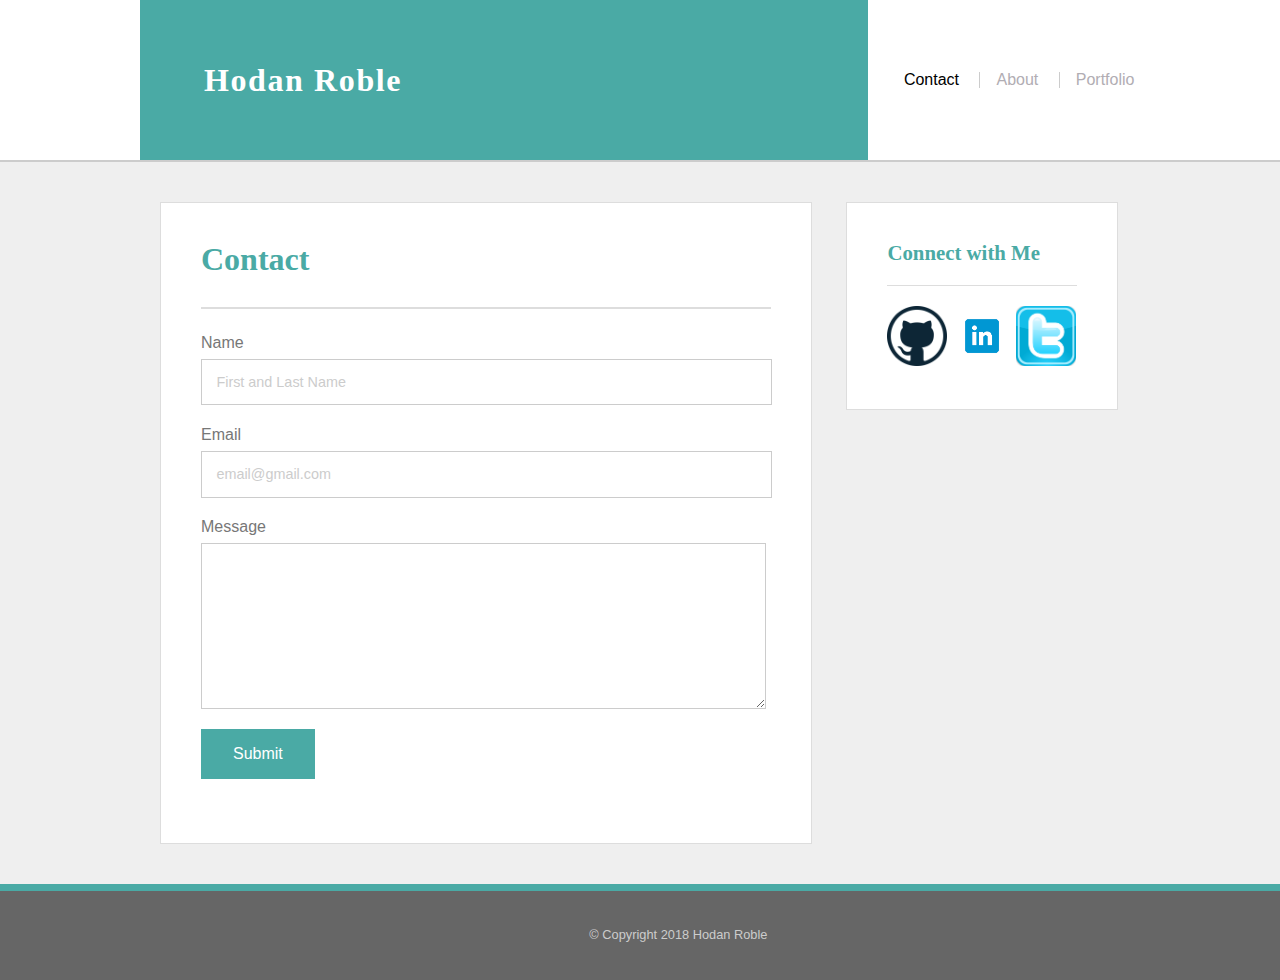
==== Basic-Portfolio/contact.html @ 71629150 "Add files via upload" ====
<!DOCTYPE html>
<html lang="en">
<head>
	<meta charset="UTF-8">
	<title>Hodan Roble / Contact</title>
	<link rel="stylesheet" href="./assets/css/reset.css">
	<link rel="stylesheet" href="./assets/css/style.css">
</head>
<body>
	<header>
		<div class="container">
			<div class="name">
				<div class="logo">Hodan Roble</div>
			</div>
			<nav class="nav">
				<ul>
						<li><a href="#" class="active">Contact</a></li>
					<li><a href="index.html">About</a></li>
					<li><a href="portfolio.html">Portfolio</a></li>
				</ul>
			</nav>
		</div> <!-- .container -->
	</header>
	
	<div class="content">
		<!-- Main content -->
		<div class="main">
			<h1 class="page-title">Contact</h1>
			<form action="#" class="contact">
				<label for="name">Name</label>
				<input type="text" name="name" id="name" placeholder="First and Last Name">
				<label for="email">Email</label>
				<input type="text" name="email" id="email" placeholder="email@gmail.com">
				<label for="name">Message</label>
				<textarea rows="10" cols="40" name="message" id="message"></textarea>
				<input type="submit" value="Submit">
			</form>
			
		</div> <!-- .main -->

		<div class="sidebar">
			<h2 class="sidebar-title">Connect with Me</h2>
			<ul class="media">
				<li><a href="https://github.com/hodanroble/"><img src="./assets/images/github.png" alt="GitHub"></a></li>
				<li><a href="https://www.linkedin.com/in/hodanroble"><img src="./assets/images/linkedin.png" alt="LinkedIn"></a></li>
				<li><a href="https://twitter.com/hodanroble"><img src="./assets/images/twitter.png" alt="Twitter"></a></li>
			</ul>
		</div> <!-- .sidebar -->
		
	</div> <!-- .content -->



	<footer>
		&copy; Copyright 2018 Hodan Roble
	</footer>

</body>
</html>
---- Basic-Portfolio/assets/css/style.css ----
html {
	position: relative;
}
html, body {
	font-family: Arial, 'Helvetica Neue', Helvetica, sans-serif;
	color: #777777;
	background-color: #efefef;
	background: #efefef url("../images/shattered.png");
}

h1, h2, h3, h4, h5, h6 {
	font-family: 'Georgia', Times, 'Times New Roman', serif;
	color: #4aaaa5;
}

a {
	text-decoration: none;
}

h1 {
	font-size: 2em;
}

h2 {
	font-size: 1.3em;
}

/* ******* PAGE ************ */

/* Header */
header {
	width: 100%;
	height: auto;
	border-bottom: 2px solid #cccccc;
	background-color: #ffffff;
}

header .container {
	width: 1000px;
	margin: 0 auto;
}

.name, .nav {
	display: inline-block;
    vertical-align: middle;
    margin: 0;
    padding: 0;
}

.name {
	width: 50%;
}

.logo {
	display: inline-block;
	font-family: 'Georgia', Times, 'Times New Roman', serif;
	font-weight: bold;
	font-size: 2em;
	letter-spacing: 0.05em;
	background-color: #4aaaa5;
	color: #ffffff;
	padding: 2em;
	width: 600px;
}


.nav {
	width: 49%;
	text-align: right;
	color: #b1adb3;
	font-weight: normal;
}

.nav ul li {
	display: inline-block;
	padding-left: 1em;
	margin-left: 1em;
}

.nav ul li a {
	color: #b1adb3;
	text-decoration: none;
	-webkit-transition: color .4s;
	transition: color .4s;
}

.nav ul li a:hover {
	color: #4aaaa5;
}

.nav ul li a.active {
	color: #000000;
}

.nav ul li+li {
	/* See https://www.jackreichert.com/2011/07/how-to-add-a-divider-between-menu-items-in-css-using-only-one-selector/ */
	border-left: 1px solid #cccccc;
}


/* Main Content Area */
.content {
	width: 960px;
	clear: both;
	margin: 0 auto 6em auto;
}

.main {
	display: inline-block;
	width: 570px;
	margin: 40px 0;
	padding: 40px;
	background-color: #ffffff;
	border: 1px solid #dddddd;
}

.main h1 {
	font-size: 2em;
	font-weight: bold;
	padding-bottom: 1em;
	margin-bottom: 0.8em;
	border-bottom: 2px solid #dddddd;
}

.main p {
	font-size: 18px;
	line-height: 1.5em;
	margin-bottom: 2em;
}

img.profilepic {
	float: left;
	padding: 0 1em 1em 0;
	width: 400px;
	height: 400px;
}

/* Portfolio */

img.construction{
	display: inline-block;
	position: relative;
	width: 400px;
	height: 400px;

}

/* Contact */
.contact {
	width: 540px;
}

.contact label {
	display: block;
	padding-bottom: 0.5em;
}

.contact input, .contact textarea {
	width: 100%;
	border: 1px solid #cccccc;
	margin-bottom: 1.5em;
	padding: 1em;
	font-size: .9em;
}

.contact input::-webkit-input-placeholder, .contact textarea::-webkit-input-placeholder {
    color: #cccccc;
}

.contact input::-moz-placeholder, .contact textarea::-moz-placeholder {
    color: #cccccc;
}

.contact input::-ms-placeholder, .contact textarea::-ms-placeholder {
    color: #cccccc;
}

.contact input::placeholder, .contact textarea::placeholder {
    color: #cccccc;
}

.contact input[type="submit"] {
	width: auto;
	background-color: #4aaaa5;
	color: #ffffff;
	border: none;
	padding: 1em 2em;
	font-size: 1em;
}
/* Sidebar */
.sidebar {
	display: inline-block;
	width: 190px;
	padding: 40px;
	margin: 40px 0 0 30px;
	vertical-align: top;
	background-color: #ffffff;
	border: 1px solid #dddddd;
}

.sidebar h2 {
	font-size: 1.3em;
	font-weight: bold;
	padding-bottom: 1em;
	margin-bottom: 1em;
	border-bottom: 1px solid #dddddd;
}

.sidebar ul li {
	display: inline-block;
	margin: 0;
	padding: 0;

}

.sidebar ul li:hover { background-color: yellow
}

.media img {
	width: 60px;
	height: auto;
}

/* Footer */
footer {
	position: absolute;
	left: 0;
	bottom: 0;
	width: 100%;
	padding: 3em;
	text-align: center;
	font-size: 0.8em;
	color: #cccccc;
	background-color: #666666;
	border-top: 7px solid #4aaaa5;
}
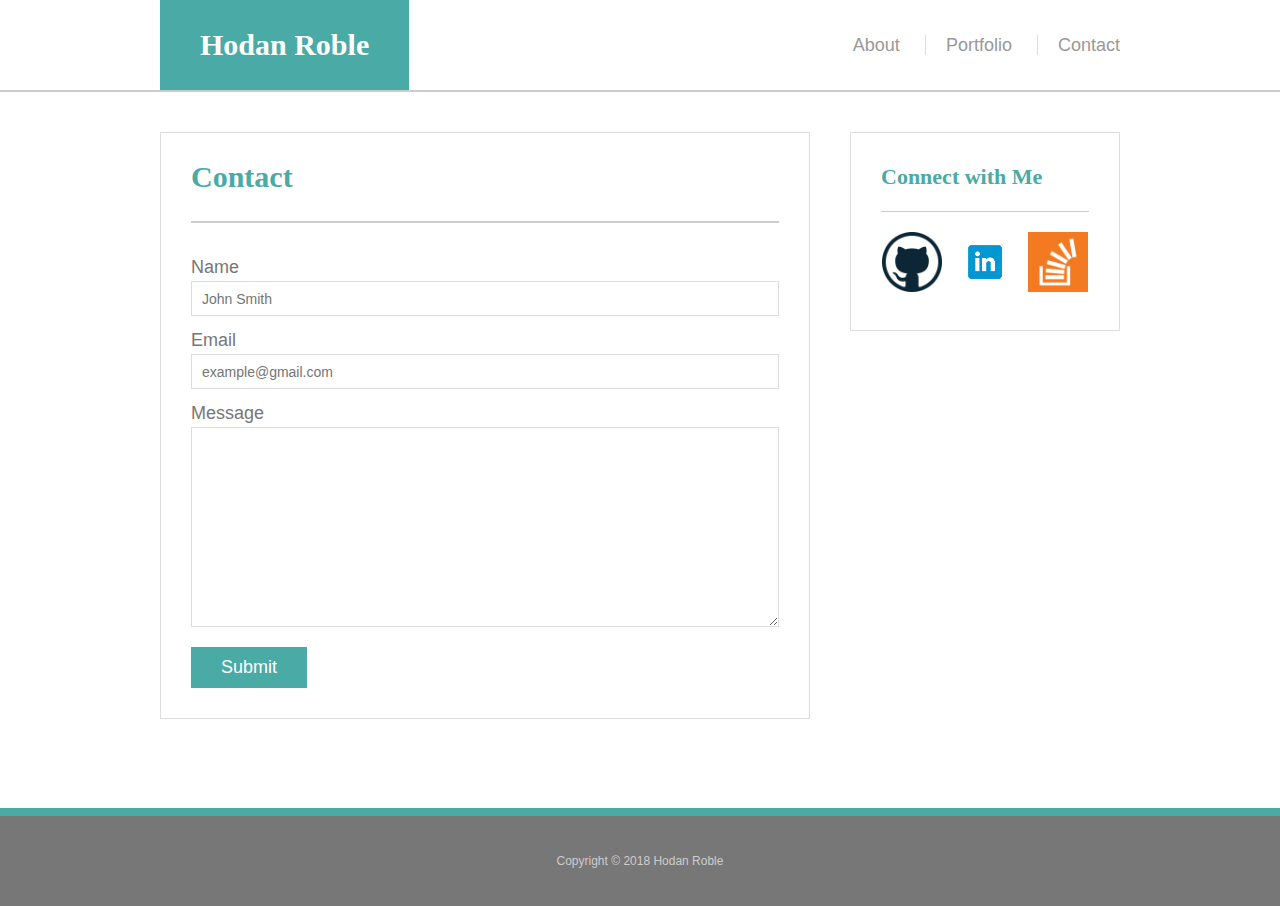
==== commit ea5b3094: "Add files via upload" ====
--- a/Basic-Portfolio/contact.html
+++ b/Basic-Portfolio/contact.html
@@ -1,59 +1,63 @@
 <!DOCTYPE html>
-<html lang="en">
+<html lang="en-us">
+
 <head>
-	<meta charset="UTF-8">
-	<title>Hodan Roble / Contact</title>
-	<link rel="stylesheet" href="./assets/css/reset.css">
-	<link rel="stylesheet" href="./assets/css/style.css">
+  <meta charset="UTF-8">
+  <meta name="viewport" content="width=device-width, initial-scale=1">
+  <title>Contact | Hodan Roble </title>
+  <link rel="stylesheet" type="text/css" href="assets/css/reset.css">  
+  <link rel="stylesheet" type="text/css" href="assets/css/style.css">
 </head>
+
 <body>
-	<header>
-		<div class="container">
-			<div class="name">
-				<div class="logo">Hodan Roble</div>
-			</div>
-			<nav class="nav">
-				<ul>
-						<li><a href="#" class="active">Contact</a></li>
-					<li><a href="index.html">About</a></li>
-					<li><a href="portfolio.html">Portfolio</a></li>
-				</ul>
-			</nav>
-		</div> <!-- .container -->
-	</header>
-	
-	<div class="content">
-		<!-- Main content -->
-		<div class="main">
-			<h1 class="page-title">Contact</h1>
-			<form action="#" class="contact">
-				<label for="name">Name</label>
-				<input type="text" name="name" id="name" placeholder="First and Last Name">
-				<label for="email">Email</label>
-				<input type="text" name="email" id="email" placeholder="email@gmail.com">
-				<label for="name">Message</label>
-				<textarea rows="10" cols="40" name="message" id="message"></textarea>
-				<input type="submit" value="Submit">
-			</form>
-			
-		</div> <!-- .main -->
 
-		<div class="sidebar">
-			<h2 class="sidebar-title">Connect with Me</h2>
-			<ul class="media">
-				<li><a href="https://github.com/hodanroble/"><img src="./assets/images/github.png" alt="GitHub"></a></li>
-				<li><a href="https://www.linkedin.com/in/hodanroble"><img src="./assets/images/linkedin.png" alt="LinkedIn"></a></li>
-				<li><a href="https://twitter.com/hodanroble"><img src="./assets/images/twitter.png" alt="Twitter"></a></li>
-			</ul>
-		</div> <!-- .sidebar -->
-		
-	</div> <!-- .content -->
+<header>
+  <div class="wrapper">
+    <a href="#" id="logo">Hodan Roble</a>
 
+    <nav>
+      <ul>
+        <li><a href="index.html">About</a></li>
+        <li><a href="portfolio.html">Portfolio</a></li>
+        <li><a href="contact.html">Contact</a></li>
+      </ul>
+    </nav>
+  </div>
+</header>
 
+<div id="container" class="wrapper">
+  <div id="content" class="module">
+    <h1>Contact</h1>
+  
+    <form id="contact-form">
+        <ul>
+          <li>
+            <label for="name">Name</label>
+            <input type="text" id="name" name="name" placeholder="John Smith" required="required">
+          </li>
+          <li>
+            <label for="email">Email</label>
+            <input type="email" id="email" name="email" placeholder="example@gmail.com" required="required">
+          </li>
+          <li>
+            <label for="message">Message</label>
+            <textarea id="message" name="message" required="required"></textarea>
+          </li>
+        </ul>
+        <input type="submit">
+      </form>
 
-	<footer>
-		&copy; Copyright 2018 Hodan Roble
-	</footer>
+  </div>
 
+  <div id="social" class="module">
+    <h2>Connect with Me</h2>
+
+    <a href="https://github.com/hodanroble"><img src="assets/images/github.png"></a>
+    <a href="https://www.linkedin.com/hodanroble/"><img src="assets/images/linkedin.png"></a>
+    <a href="http://stackoverflow.com/hodanroble"><img src="assets/images/overflow.png"></a>
+  </div>
+</div>
+  <footer> Copyright &copy; 2018 Hodan Roble </footer>
+    
 </body>
 </html>
--- a/Basic-Portfolio/assets/css/style.css
+++ b/Basic-Portfolio/assets/css/style.css
@@ -1,237 +1,230 @@
-
-html {
-	position: relative;
-}
-html, body {
-	font-family: Arial, 'Helvetica Neue', Helvetica, sans-serif;
-	color: #777777;
-	background-color: #efefef;
-	background: #efefef url("../images/shattered.png");
-}
-
-h1, h2, h3, h4, h5, h6 {
-	font-family: 'Georgia', Times, 'Times New Roman', serif;
+body {
+	background-image: url("../images/background.png");
+	background-repeat: repeat;
+	font-family: Arial;
+	font-size: 18px;
+	color: #777;
+	line-height: 28px;
+}
+* {
+	box-sizing: border-box;
+}
+
+/* Main Page */
+
+/* Sticky Footer */
+
+#container {
+	min-height: calc(100vh - 264px);
+}
+
+/* General Styling */
+
+h1, h2 {
+	font-family: "Georgia";
 	color: #4aaaa5;
-}
-
-a {
+	padding-bottom: 30px;
+	font-weight: bold;
+	text-align: left;
+	margin-bottom: 30px;
+}
+
+h1 {
+	font-size: 30px;
+	border-bottom: 2px solid #ccc;
+}
+
+h2 {
+	font-size: 22px;
+	border-bottom: 1px solid #ccc;
+	padding-bottom: 20px;
+	margin-bottom: 20px;
+}
+
+header {
+	background-color: #fff;
+	margin-bottom: 40px;
+	border-bottom: 2px solid #ccc;
+}
+
+#logo {
+	float: left;
+	display: block;
+	background-color: #4aaaa5;
+	color:#fff;
+	font-family: "Georgia";
+	font-size: 30px;
+	padding: 0 40px;
+	line-height: 90px;
+	font-weight: bold;
 	text-decoration: none;
 }
 
-h1 {
-	font-size: 2em;
-}
-
-h2 {
-	font-size: 1.3em;
-}
-
-/* ******* PAGE ************ */
-
-/* Header */
-header {
-	width: 100%;
-	height: auto;
-	border-bottom: 2px solid #cccccc;
-	background-color: #ffffff;
-}
-
-header .container {
-	width: 1000px;
+nav {
+	float: right;
+}
+
+nav ul {
+	display: block;
+}
+
+nav ul li {
+	display: inline-block;
+	line-height: 90px;
+}
+
+nav ul li a {
+	text-decoration: none;
+	color: #999;
+	margin-left: 20px;
+	line-height: 22px;
+	padding-left: 20px;
+	border-left: 1px solid #ddd;
+}
+
+nav ul li:first-child a {
+	border-left: 0;
+}
+
+.wrapper {
+	width: 960px;
 	margin: 0 auto;
-}
-
-.name, .nav {
-	display: inline-block;
-    vertical-align: middle;
-    margin: 0;
-    padding: 0;
-}
-
-.name {
-	width: 50%;
-}
-
-.logo {
-	display: inline-block;
-	font-family: 'Georgia', Times, 'Times New Roman', serif;
-	font-weight: bold;
-	font-size: 2em;
-	letter-spacing: 0.05em;
-	background-color: #4aaaa5;
-	color: #ffffff;
-	padding: 2em;
-	width: 600px;
-}
-
-
-.nav {
-	width: 49%;
-	text-align: right;
-	color: #b1adb3;
-	font-weight: normal;
-}
-
-.nav ul li {
-	display: inline-block;
-	padding-left: 1em;
-	margin-left: 1em;
-}
-
-.nav ul li a {
-	color: #b1adb3;
-	text-decoration: none;
-	-webkit-transition: color .4s;
-	transition: color .4s;
-}
-
-.nav ul li a:hover {
-	color: #4aaaa5;
-}
-
-.nav ul li a.active {
-	color: #000000;
-}
-
-.nav ul li+li {
-	/* See https://www.jackreichert.com/2011/07/how-to-add-a-divider-between-menu-items-in-css-using-only-one-selector/ */
-	border-left: 1px solid #cccccc;
-}
-
-
-/* Main Content Area */
-.content {
-	width: 960px;
 	clear: both;
-	margin: 0 auto 6em auto;
-}
-
-.main {
-	display: inline-block;
-	width: 570px;
-	margin: 40px 0;
-	padding: 40px;
-	background-color: #ffffff;
-	border: 1px solid #dddddd;
-}
-
-.main h1 {
-	font-size: 2em;
-	font-weight: bold;
-	padding-bottom: 1em;
-	margin-bottom: 0.8em;
-	border-bottom: 2px solid #dddddd;
-}
-
-.main p {
-	font-size: 18px;
-	line-height: 1.5em;
-	margin-bottom: 2em;
-}
-
-img.profilepic {
+	overflow: hidden;
+}
+
+footer {
+	text-align: center;
+	background-color: #777;
+	color: #ccc;
+	line-height: 90px;
+	margin-top: 40px;
+	border-top: 8px solid #4aaaa5;
+	font-size: 12px;
+}
+
+.module {
+	background-color: #fff;
+	padding: 30px;
+	border: 1px solid #ddd;
+}
+
+#content {
 	float: left;
-	padding: 0 1em 1em 0;
-	width: 400px;
-	height: 400px;
+	width: 650px;
+}
+
+#social {
+	width: 270px;
+	float: right;
+	text-align: center;
+}
+
+#social img {
+	height: 60px;
+	width: auto;
+}
+
+#social a {
+	margin-right: 8px;
+}
+
+#social a:last-child {
+	margin-right: 0;
+}
+
+.profile {
+	float: left;
+	margin-right: 30px;
+}
+
+/* Contact */
+
+#contact-form ul {
+  margin-bottom: 20px;
+}
+
+#contact-form li {
+  margin-bottom: 10px;
+}
+
+label,
+input[type=text],
+input[type=email],
+textarea {
+  display: block;
+  width: 100%;
+}
+
+input[type=text],
+input[type=email],
+textarea {
+  height: 35px;
+  padding: 0 10px;
+  font-size: 14px;
+  border: 1px solid #ddd;
+}
+
+textarea {
+  height: 200px;
+}
+
+input[type=submit] {
+  padding: 10px 30px;
+  font-size: 18px;
+  color: #fff;
+  cursor: pointer;
+  background: #4aaaa5;
+  border: 0 none;
 }
 
 /* Portfolio */
 
-img.construction{
-	display: inline-block;
-	position: relative;
-	width: 400px;
-	height: 400px;
-
-}
-
-/* Contact */
-.contact {
-	width: 540px;
-}
-
-.contact label {
-	display: block;
-	padding-bottom: 0.5em;
-}
-
-.contact input, .contact textarea {
-	width: 100%;
-	border: 1px solid #cccccc;
-	margin-bottom: 1.5em;
-	padding: 1em;
-	font-size: .9em;
-}
-
-.contact input::-webkit-input-placeholder, .contact textarea::-webkit-input-placeholder {
-    color: #cccccc;
-}
-
-.contact input::-moz-placeholder, .contact textarea::-moz-placeholder {
-    color: #cccccc;
-}
-
-.contact input::-ms-placeholder, .contact textarea::-ms-placeholder {
-    color: #cccccc;
-}
-
-.contact input::placeholder, .contact textarea::placeholder {
-    color: #cccccc;
-}
-
-.contact input[type="submit"] {
-	width: auto;
-	background-color: #4aaaa5;
-	color: #ffffff;
-	border: none;
-	padding: 1em 2em;
-	font-size: 1em;
-}
-/* Sidebar */
-.sidebar {
-	display: inline-block;
-	width: 190px;
-	padding: 40px;
-	margin: 40px 0 0 30px;
-	vertical-align: top;
-	background-color: #ffffff;
-	border: 1px solid #dddddd;
-}
-
-.sidebar h2 {
-	font-size: 1.3em;
-	font-weight: bold;
-	padding-bottom: 1em;
-	margin-bottom: 1em;
-	border-bottom: 1px solid #dddddd;
-}
-
-.sidebar ul li {
-	display: inline-block;
-	margin: 0;
-	padding: 0;
-
-}
-
-.sidebar ul li:hover { background-color: yellow
-}
-
-.media img {
-	width: 60px;
-	height: auto;
-}
-
-/* Footer */
-footer {
-	position: absolute;
-	left: 0;
-	bottom: 0;
-	width: 100%;
-	padding: 3em;
-	text-align: center;
-	font-size: 0.8em;
-	color: #cccccc;
-	background-color: #666666;
-	border-top: 7px solid #4aaaa5;
+.work {
+  position: relative;
+  float: left;
+  width: 274px;
+  margin: 20px 0 25px;
+  overflow: auto;
+}
+
+.work:nth-child(even) {
+  margin-right: 40px;
+}
+
+.work img {
+  width: 100%;
+  border: 0 none;
+  opacity: 0.8;
+}
+
+.work h3 {
+  position: absolute;
+  bottom: 20px;
+  width: 100%;
+  padding: 15px;
+  margin-bottom: 0;
+  font-weight: 300;
+  line-height: 30px;
+  color: #fff;
+  text-align: center;
+  background: #4aaaa5;
+  border-bottom: 0;
+  font-family: "Georgia";
+  font-size: 22px;
+}
+
+/* Hover */
+#logo:hover,
+input[type=submit]:hover {
+  background: #5e7f7e;
+}
+
+nav a:hover {
+  color: #5e7f7e;
+}
+
+.social:hover {
+  cursor: pointer;
+  opacity: 0.8;
 }